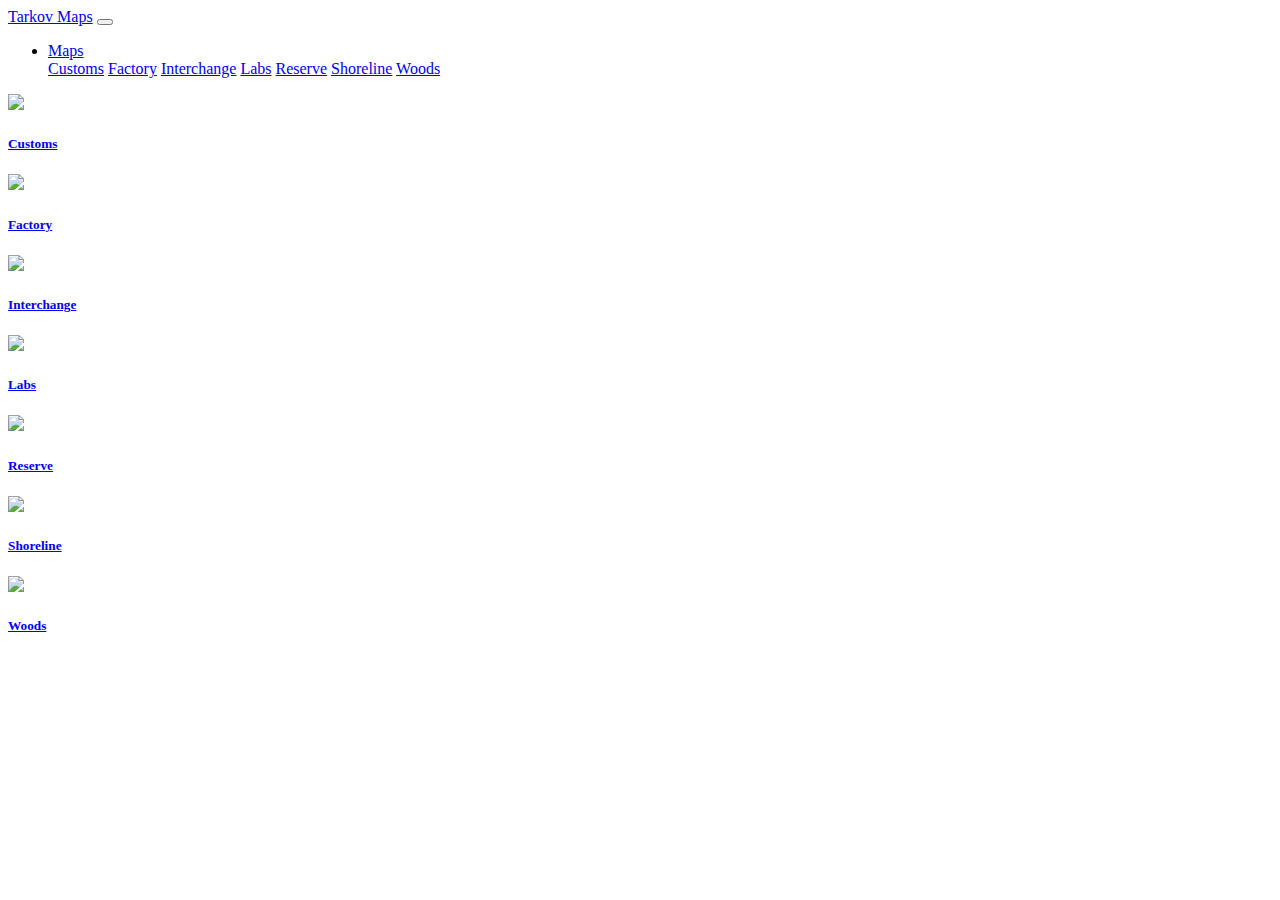
==== tarkov-maps.html @ c46a098a "Add files via upload" ====
<!doctype html>
<html lang="en">
  <head>
    <!-- Required meta tags -->
    <meta charset="utf-8">
    <meta name="viewport" content="width=device-width, initial-scale=1, shrink-to-fit=no">
    <link rel = "stylesheet" type="text/css" href="main/main.css" />

    <!-- Bootstrap CSS -->
    <link rel="stylesheet" href="https://stackpath.bootstrapcdn.com/bootstrap/4.1.3/css/bootstrap.min.css" integrity="sha384-MCw98/SFnGE8fJT3GXwEOngsV7Zt27NXFoaoApmYm81iuXoPkFOJwJ8ERdknLPMO" crossorigin="anonymous">

    <title>Jobbie</title>
    
  </head>
  <body class="bg-dark">
    
    <nav class="navbar navbar-expand-lg navbar-dark bg-dark border-bottom border-secondary">
      <a class="navbar-brand" href="tarkov-maps.html">Tarkov Maps</a>
      <button class="navbar-toggler" type="button" data-toggle="collapse" data-target="#navbarSupportedContent" aria-controls="navbarSupportedContent" aria-expanded="false" aria-label="Toggle navigation">
        <span class="navbar-toggler-icon"></span>
      </button>

      <div class="collapse navbar-collapse" id="navbarSupportedContent">
        <ul class="navbar-nav mr-auto">
          <li class="nav-item dropdown active">
            <a class="nav-link dropdown-toggle" href="#" id="navbarDropdown" role="button" data-toggle="dropdown" aria-haspopup="true" aria-expanded="false">
              Maps
            </a>
            <div class="dropdown-menu" aria-labelledby="navbarDropdown">
              <a class="dropdown-item" href="customs-map.html">Customs</a>
              <a class="dropdown-item" href="factory-map.html">Factory</a>
              <a class="dropdown-item" href="interchange-map.html">Interchange</a>
              <a class="dropdown-item" href="the-lab-map.html">Labs</a>
              <a class="dropdown-item" href="reserve-map.html">Reserve</a>
              <a class="dropdown-item" href="shoreline-map.html">Shoreline</a>
              <a class="dropdown-item" href="woods-map.html">Woods</a>
            </div>
          </li>
      </div>
    </nav>

    <div class="container pt-5">
    
	    <div class="row">

	    	<div class="col-md-4 p-3">
	    	
				<a href="customs-map.html"><div class="card p-0 bg-secondary">

				  	<div class="card-img-wrap"><img class="card-img-top" src="assets/images/customs.png"></div>

				  	<div class="card-body">
				    	<h5 class="card-text text-center text-light">Customs</h5>
				  	</div>

				</div></a>

			</div>

	    	<div class="col-md-4 p-3">
	    	
				<a href="factory-map.html"><div class="card p-0 bg-secondary">

				  	<div class="card-img-wrap"><img class="card-img-top" src="assets/images/factory.png"></div>

				  	<div class="card-body">
				    	<h5 class="card-text text-center text-light">Factory</h5>
				  	</div>

				</div></a>

			</div>

			<div class="col-md-4 p-3">
	    	
				<a href="interchange-map.html"><div class="card p-0 bg-secondary">

				  	<div class="card-img-wrap"><img class="card-img-top" src="assets/images/interchange.jpg"></div>

				  	<div class="card-body">
				    	<h5 class="card-text text-center text-light">Interchange</h5>
				  	</div>

				</div></a>

			</div>

			<div class="col-md-4 p-3">
	    	
				<a href="the-lab-map.html"><div class="card p-0 bg-secondary">

				  	<div class="card-img-wrap"><img class="card-img-top" src="assets/images/the-lab.webp"></div>

				  	<div class="card-body">
				    	<h5 class="card-text text-center text-light">Labs</h5>
				  	</div>

				</div></a>

			</div>

			<div class="col-md-4 p-3">
	    	
				<a href="reserve-map.html"><div class="card p-0 bg-secondary">

				  	<div class="card-img-wrap"><img class="card-img-top" src="assets/images/reserve.jpg"></div>

				  	<div class="card-body">
				    	<h5 class="card-text text-center text-light">Reserve</h5>
				  	</div>

				</div></a>

			</div>

			<div class="col-md-4 p-3">
	    	
				<a href="shoreline-map.html"><div class="card p-0 bg-secondary">

				  	<div class="card-img-wrap"><img class="card-img-top" src="assets/images/shoreline.png"></div>

				  	<div class="card-body">
				    	<h5 class="card-text text-center text-light">Shoreline</h5>
				  	</div>

				</div></a>

			</div>

			<div class="col-md-4 p-3">
	    	
				<a href="woods-map.html"><div class="card p-0 bg-secondary">

				  	<div class="card-img-wrap"><img class="card-img-top" src="assets/images/woods.jpg"></div>

				  	<div class="card-body">
				    	<h5 class="card-text text-center text-light">Woods</h5>
				  	</div>

				</div></a>

			</div>

	    </div>

	</div>
    
    <!-- Optional JavaScript -->
    <!-- jQuery first, then Popper.js, then Bootstrap JS -->
    <script src="https://code.jquery.com/jquery-3.3.1.slim.min.js" integrity="sha384-q8i/X+965DzO0rT7abK41JStQIAqVgRVzpbzo5smXKp4YfRvH+8abtTE1Pi6jizo" crossorigin="anonymous"></script>
    <script src="https://cdnjs.cloudflare.com/ajax/libs/popper.js/1.14.3/umd/popper.min.js" integrity="sha384-ZMP7rVo3mIykV+2+9J3UJ46jBk0WLaUAdn689aCwoqbBJiSnjAK/l8WvCWPIPm49" crossorigin="anonymous"></script>
    <script src="https://stackpath.bootstrapcdn.com/bootstrap/4.1.3/js/bootstrap.min.js" integrity="sha384-ChfqqxuZUCnJSK3+MXmPNIyE6ZbWh2IMqE241rYiqJxyMiZ6OW/JmZQ5stwEULTy" crossorigin="anonymous"></script>
  </body>
  
</html>
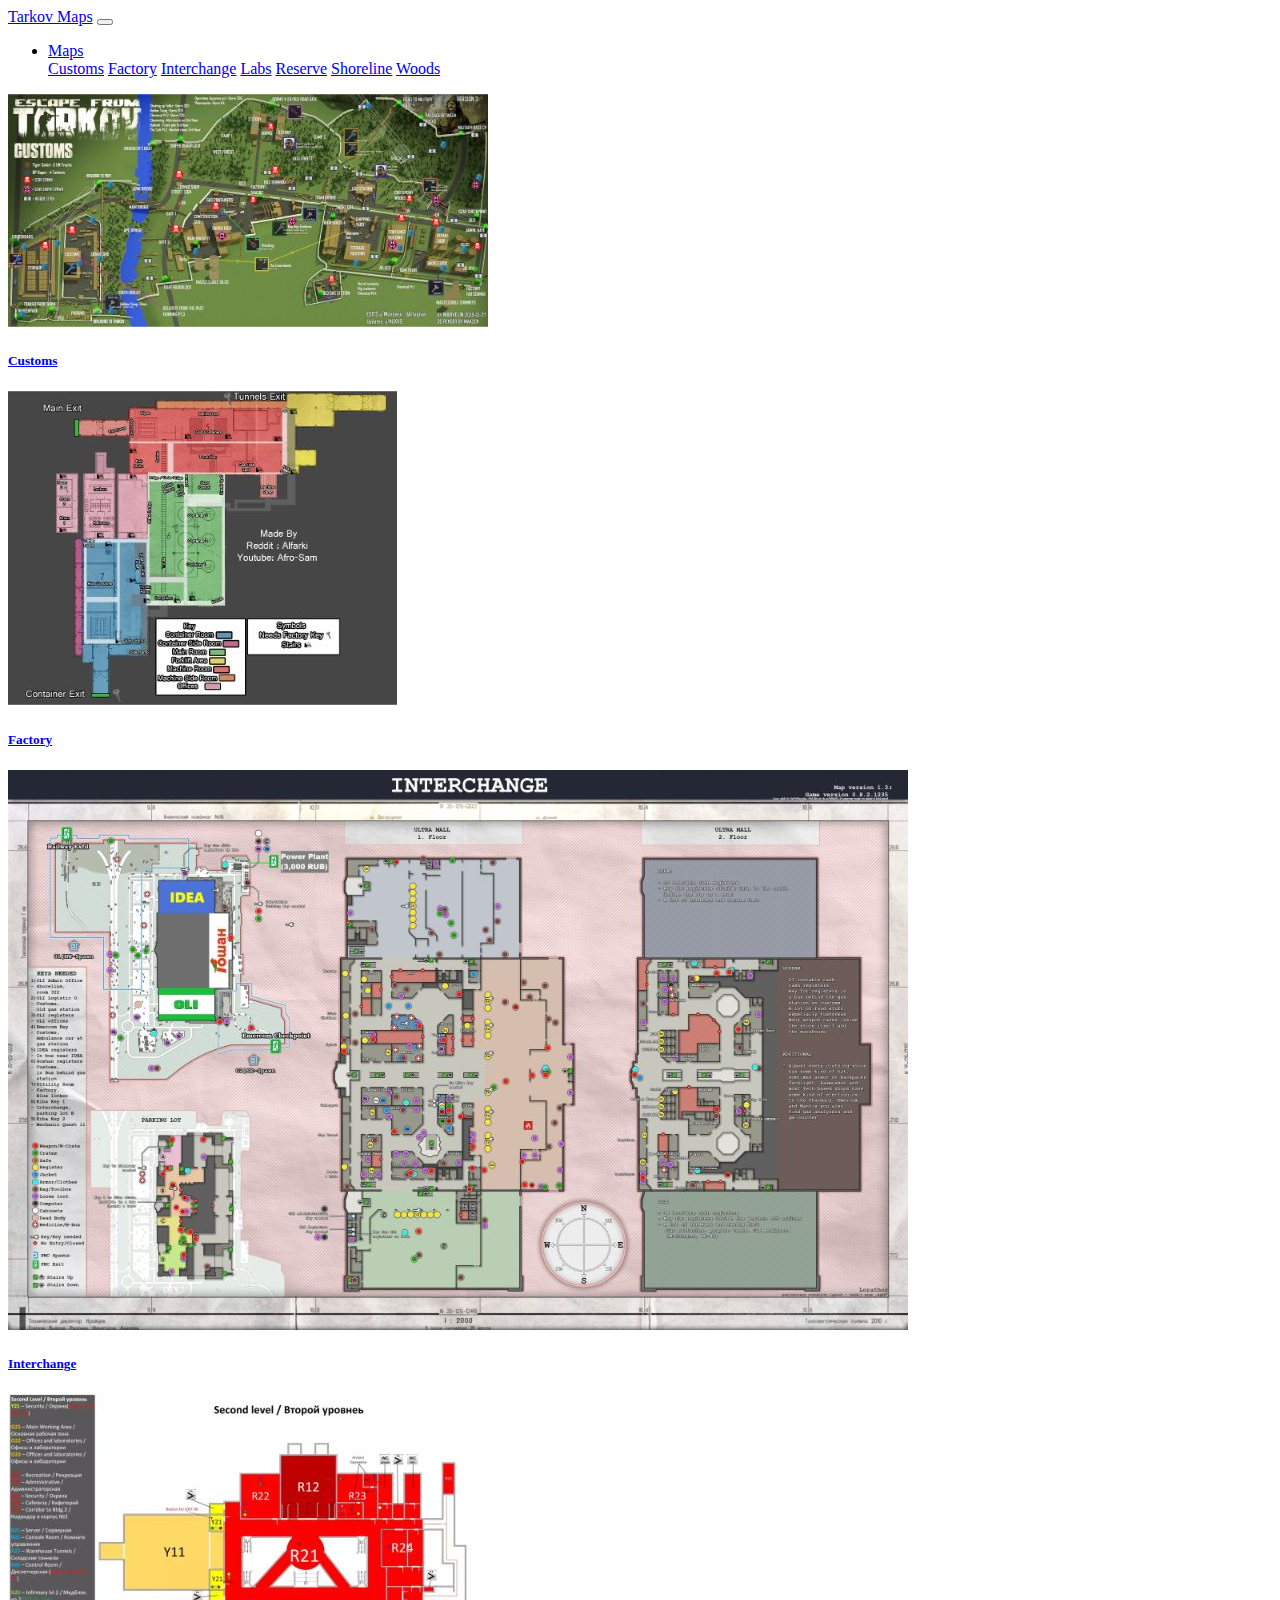
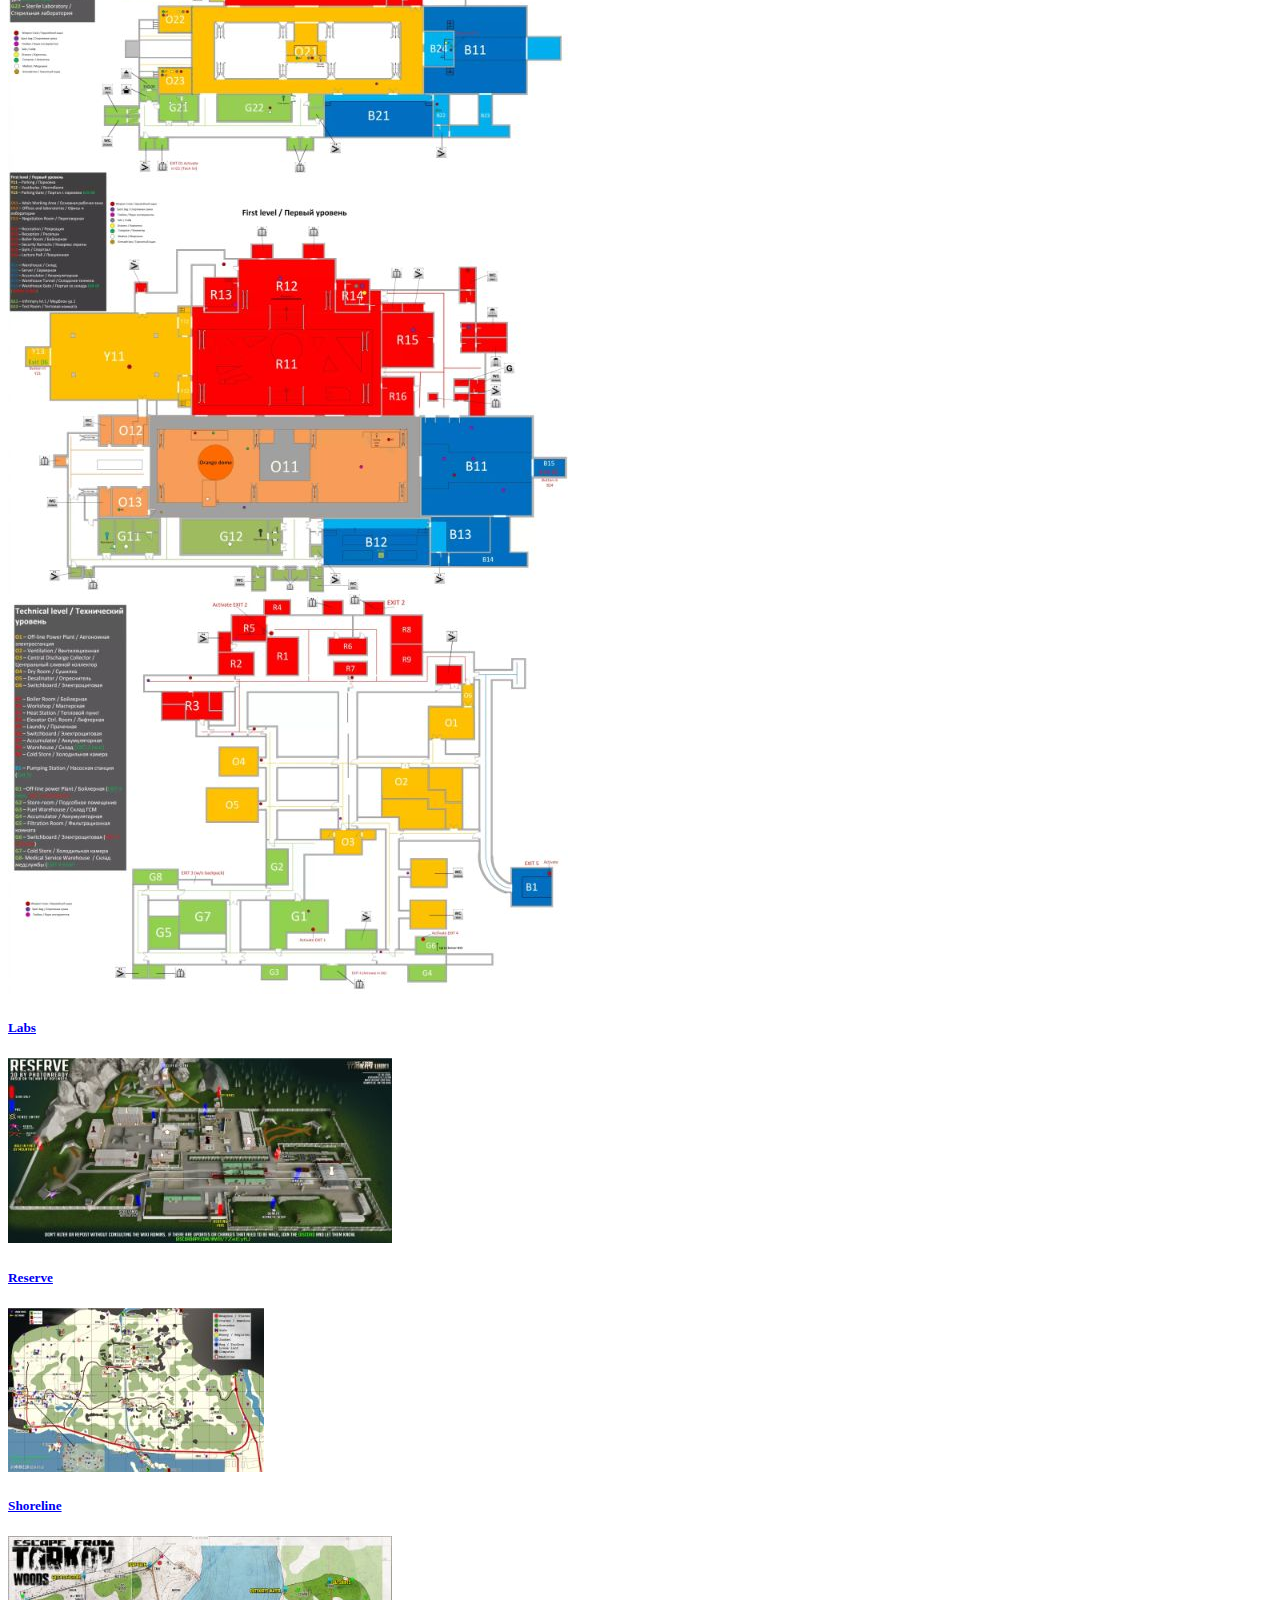
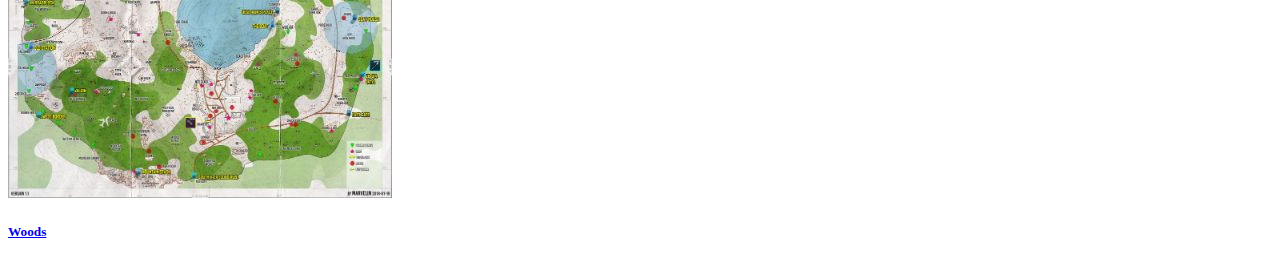
==== commit 646753ce: "Add files via upload" ====
--- a/tarkov-maps.html
+++ b/tarkov-maps.html
@@ -9,7 +9,7 @@
     <!-- Bootstrap CSS -->
     <link rel="stylesheet" href="https://stackpath.bootstrapcdn.com/bootstrap/4.1.3/css/bootstrap.min.css" integrity="sha384-MCw98/SFnGE8fJT3GXwEOngsV7Zt27NXFoaoApmYm81iuXoPkFOJwJ8ERdknLPMO" crossorigin="anonymous">
 
-    <title>Jobbie</title>
+    <title>Tarkov Maps</title>
     
   </head>
   <body class="bg-dark">
@@ -47,7 +47,7 @@
 	    	
 				<a href="customs-map.html"><div class="card p-0 bg-secondary">
 
-				  	<div class="card-img-wrap"><img class="card-img-top" src="assets/images/customs.png"></div>
+				  	<div class="card-img-wrap"><img class="card-img-top" src="assets/images/customs-tn.jpg"></div>
 
 				  	<div class="card-body">
 				    	<h5 class="card-text text-center text-light">Customs</h5>
@@ -61,7 +61,7 @@
 	    	
 				<a href="factory-map.html"><div class="card p-0 bg-secondary">
 
-				  	<div class="card-img-wrap"><img class="card-img-top" src="assets/images/factory.png"></div>
+				  	<div class="card-img-wrap"><img class="card-img-top" src="assets/images/factory-tn.jpg"></div>
 
 				  	<div class="card-body">
 				    	<h5 class="card-text text-center text-light">Factory</h5>
@@ -75,7 +75,7 @@
 	    	
 				<a href="interchange-map.html"><div class="card p-0 bg-secondary">
 
-				  	<div class="card-img-wrap"><img class="card-img-top" src="assets/images/interchange.jpg"></div>
+				  	<div class="card-img-wrap"><img class="card-img-top" src="assets/images/interchange-tn.jpg"></div>
 
 				  	<div class="card-body">
 				    	<h5 class="card-text text-center text-light">Interchange</h5>
@@ -89,7 +89,7 @@
 	    	
 				<a href="the-lab-map.html"><div class="card p-0 bg-secondary">
 
-				  	<div class="card-img-wrap"><img class="card-img-top" src="assets/images/the-lab.webp"></div>
+				  	<div class="card-img-wrap"><img class="card-img-top" src="assets/images/the-lab-tn.jpg"></div>
 
 				  	<div class="card-body">
 				    	<h5 class="card-text text-center text-light">Labs</h5>
@@ -103,7 +103,7 @@
 	    	
 				<a href="reserve-map.html"><div class="card p-0 bg-secondary">
 
-				  	<div class="card-img-wrap"><img class="card-img-top" src="assets/images/reserve.jpg"></div>
+				  	<div class="card-img-wrap"><img class="card-img-top" src="assets/images/reserve-tn.jpg"></div>
 
 				  	<div class="card-body">
 				    	<h5 class="card-text text-center text-light">Reserve</h5>
@@ -117,7 +117,7 @@
 	    	
 				<a href="shoreline-map.html"><div class="card p-0 bg-secondary">
 
-				  	<div class="card-img-wrap"><img class="card-img-top" src="assets/images/shoreline.png"></div>
+				  	<div class="card-img-wrap"><img class="card-img-top" src="assets/images/shoreline-tn.jpg"></div>
 
 				  	<div class="card-body">
 				    	<h5 class="card-text text-center text-light">Shoreline</h5>
@@ -131,7 +131,7 @@
 	    	
 				<a href="woods-map.html"><div class="card p-0 bg-secondary">
 
-				  	<div class="card-img-wrap"><img class="card-img-top" src="assets/images/woods.jpg"></div>
+				  	<div class="card-img-wrap"><img class="card-img-top" src="assets/images/woods-tn.jpg"></div>
 
 				  	<div class="card-body">
 				    	<h5 class="card-text text-center text-light">Woods</h5>
